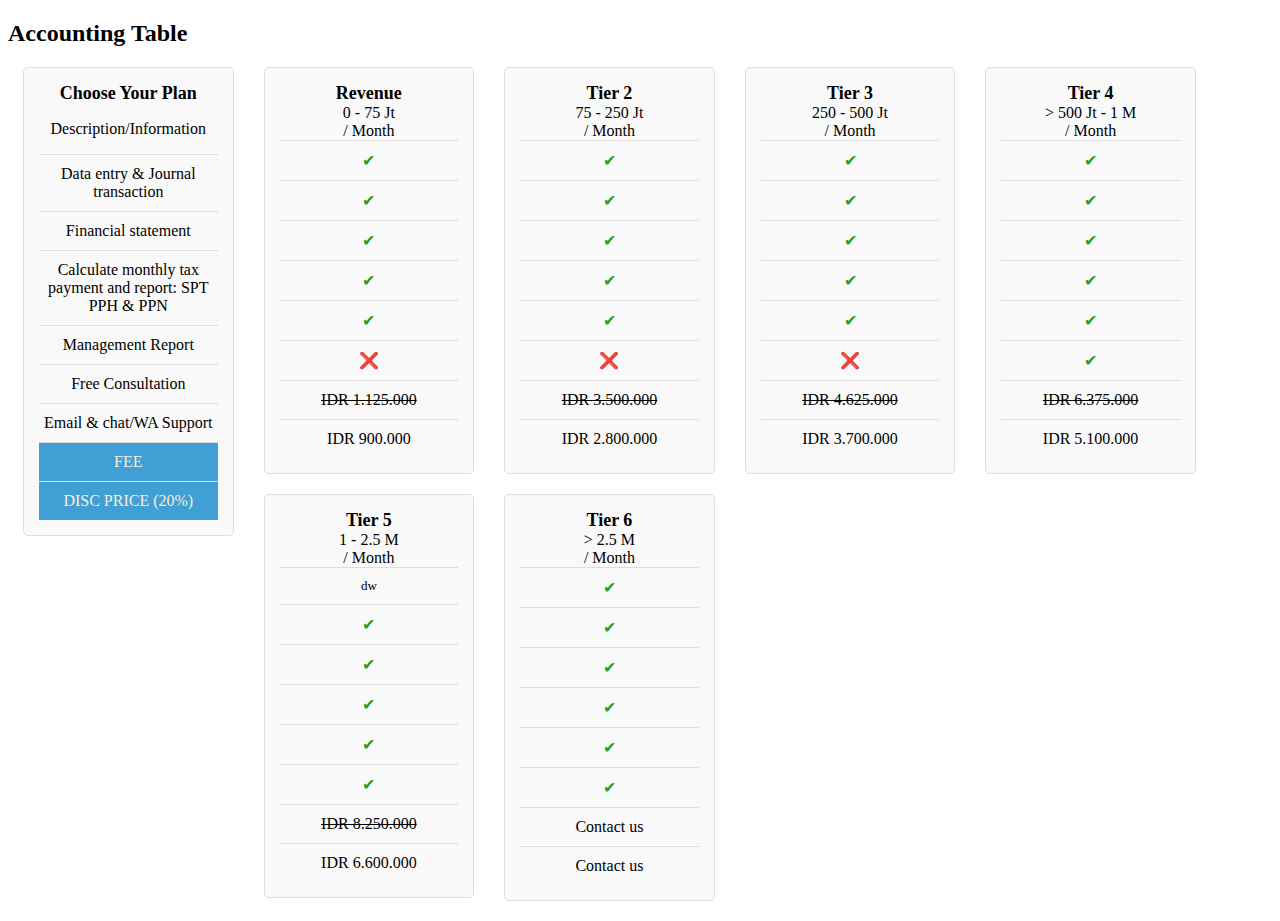
==== esa.html @ 750e7346 "change table service" ====
<!DOCTYPE html>
<html lang="en">
<head>
<meta charset="UTF-8">
<meta name="viewport" content="width=device-width, initial-scale=1.0">
<title>Accounting Table</title>
<style>
    .comparison-table {
        width: 100%;
    }
    .pricing-col {
        float: left;
        width: 16.66%;
        padding: 0 15px;
    }
    .pricing-card {
        border: 1px solid #ddd;
        border-radius: 5px;
        padding: 15px;
        margin-bottom: 20px;
        background-color: #f9f9f9;
    }
    .pricing-header {
        text-align: center;
    }
    .pricing-header h5 {
        margin: 0;
        font-size: 18px;
    }
    .pricing-feature {
        list-style: none;
        padding: 0;
        text-align: center;
    }
    .pricing-feature li {
        padding: 10px 0;
        border-top: 1px solid #ddd;
    }
</style>
</head>
<body>

<h2>Accounting Table</h2>

<div class="row-fluid clearfix">
    <div class="pricing-wrapper comparison-table clearfix style-3">
        <div class="pricing-col list-feature">
            <div class="pricing-card">
                <div class="pricing-header">
                    <h5>Choose Your Plan</h5>
                    <p>Description/Information</p>
                </div>
                <div class="pricing-feature">
                    <li>Data entry & Journal transaction</li>
                    <li>Financial statement</li>
                    <li>Calculate monthly tax payment and report: SPT PPH & PPN</li>
                    <li>Management Report</li>
                    <li>Free Consultation</li>
                    <li>Email & chat/WA Support</li>
                    <li style="background-color: #40A0D6; color: antiquewhite;">FEE</li>
                    <li style="background-color: #40A0D6; color: antiquewhite;">DISC PRICE (20%)</li>
                </div>
            </div>
        </div>

        <!-- Combined Revenue -->
        <div class="pricing-col person">
            <div class="pricing-card">
                <div class="pricing-header">
                    <h5>Revenue</h5>
                    <div class="price-box">
                        <div class="price">0 - 75 Jt</div>
                        <div class="plan">/ Month</div>
                    </div>
                </div>
                <div class="pricing-feature">
                    <li><span style="color: #2CA01C;">&#10004;</span></li>
                    <li><span style="color: #2CA01C;">&#10004;</span></li>
                    <li><span style="color: #2CA01C;">&#10004;</span></li>
                    <li><span style="color: #2CA01C;">&#10004;</span></li>
                    <li><span style="color: #2CA01C;">&#10004;</span></li>
                    <li><span>&#10060;</span></li>
                    <li><span style="text-decoration: line-through;">IDR 1.125.000</span></li>
                    <li><span>IDR 900.000</span></li>
                </div>
            </div>
        </div>

        <!-- Tier 2 -->
        <div class="pricing-col person">
            <div class="pricing-card">
                <div class="pricing-header">
                    <h5>Tier 2</h5>
                    <div class="price-box">
                        <div class="price">75 - 250 Jt</div>
                        <div class="plan">/ Month</div>
                    </div>
                </div>
                <div class="pricing-feature">
                    <li><span style="color: #2CA01C;">&#10004;</span></li>
                    <li><span style="color: #2CA01C;">&#10004;</span></li>
                    <li><span style="color: #2CA01C;">&#10004;</span></li>
                    <li><span style="color: #2CA01C;">&#10004;</span></li>
                    <li><span style="color: #2CA01C;">&#10004;</span></li>
                    <li><span>&#10060;</span></li>
                    <li><span style="text-decoration: line-through;">IDR 3.500.000</span></li>
                    <li><span>IDR 2.800.000</span></li>
                </div>
            </div>
        </div>

        <!-- Tier 3 -->
        <div class="pricing-col person">
            <div class="pricing-card">
                <div class="pricing-header">
                    <h5>Tier 3</h5>
                    <div class="price-box">
                        <div class="price">250 - 500 Jt</div>
                        <div class="plan">/ Month</div>
                    </div>
                </div>
                <div class="pricing-feature">
                    <li><span style="color: #2CA01C;">&#10004;</span></li>
                    <li><span style="color: #2CA01C;">&#10004;</span></li>
                    <li><span style="color: #2CA01C;">&#10004;</span></li>
                    <li><span style="color: #2CA01C;">&#10004;</span></li>
                    <li><span style="color: #2CA01C;">&#10004;</span></li>
                    <li><span>&#10060;</span></li>
                    <li><span style="text-decoration: line-through;">IDR 4.625.000</span></li>
                    <li><span>IDR 3.700.000</span></li>
                </div>
            </div>
        </div>

        <!-- Tier 4 -->
        <div class="pricing-col person">
            <div class="pricing-card">
                <div class="pricing-header">
                    <h5>Tier 4</h5>
                    <div class="price-box">
                        <div class="price">> 500 Jt - 1 M</div>
                        <div class="plan">/ Month</div>
                    </div>
                </div>
                <div class="pricing-feature">
                    <li><span style="color: #2CA01C;">&#10004;</span></li>
                    <li><span style="color: #2CA01C;">&#10004;</span></li>
                    <li><span style="color: #2CA01C;">&#10004;</span></li>
                    <li><span style="color: #2CA01C;">&#10004;</span></li>
                    <li><span style="color: #2CA01C;">&#10004;</span></li>
                    <li><span style="color: #2CA01C;">&#10004;</span></li>
                    <li><span style="text-decoration: line-through;">IDR 6.375.000</span></li>
                    <li><span>IDR 5.100.000</span></li>
                </div>
            </div>
        </div>

        <!-- Tier 5 -->
        <div class="pricing-col person">
            <div class="pricing-card">
                <div class="pricing-header">
                    <h5>Tier 5</h5>
                    <div class="price-box">
                        <div class="price">1 - 2.5 M</div>
                        <div class="plan">/ Month</div>
                    </div>
                </div>
                <div class="pricing-feature">
                    <li style="font-size: small;">dw</li>
                    <li><span style="color: #2CA01C;">&#10004;</span></li>
                    <li><span style="color: #2CA01C;">&#10004;</span></li>
                    <li><span style="color: #2CA01C;">&#10004;</span></li>
                    <li><span style="color: #2CA01C;">&#10004;</span></li>
                    <li><span style="color: #2CA01C;">&#10004;</span></li>
                    <li><span style="text-decoration: line-through;">IDR 8.250.000</span></li>
                    <li><span>IDR 6.600.000</span></li>
                </div>
            </div>
        </div>

        <!-- Tier 6 -->
        <div class="pricing-col person">
            <div class="pricing-card">
                <div class="pricing-header">
                    <h5>Tier 6</h5>
                    <div class="price-box">
                        <div class="price">> 2.5 M</div>
                        <div class="plan">/ Month</div>
                    </div>
                </div>
                <div class="pricing-feature">
                    <li><span style="color: #2CA01C;">&#10004;</span></li>
                    <li><span style="color: #2CA01C;">&#10004;</span></li>
                    <li><span style="color: #2CA01C;">&#10004;</span></li>
                    <li><span style="color: #2CA01C;">&#10004;</span></li>
                    <li><span style="color: #2CA01C;">&#10004;</span></li>
                    <li><span style="color: #2CA01C;">&#10004;</span></li>
                    <li><span>Contact us</span></li>
                    <li><span>Contact us</span></li>
                </div>
            </div>
        </div>
    </div>
</div>

</body>
</html>
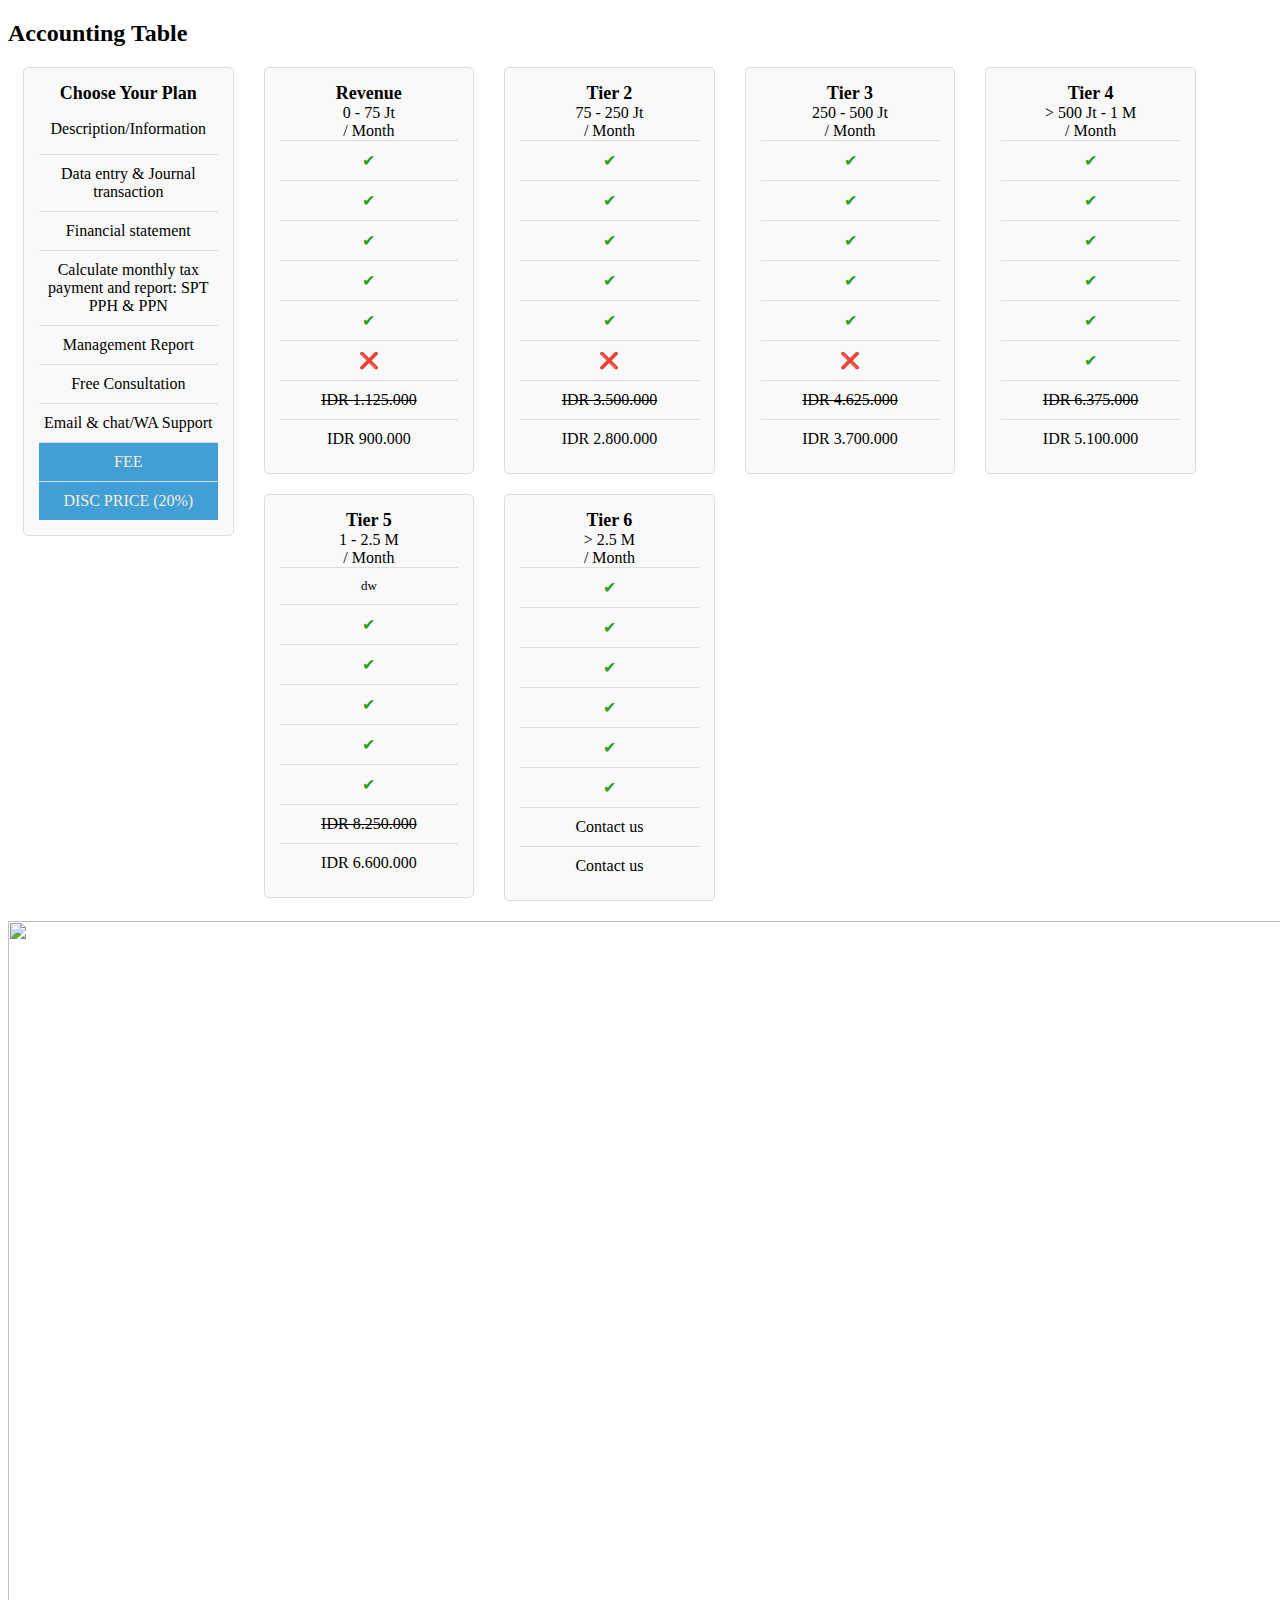
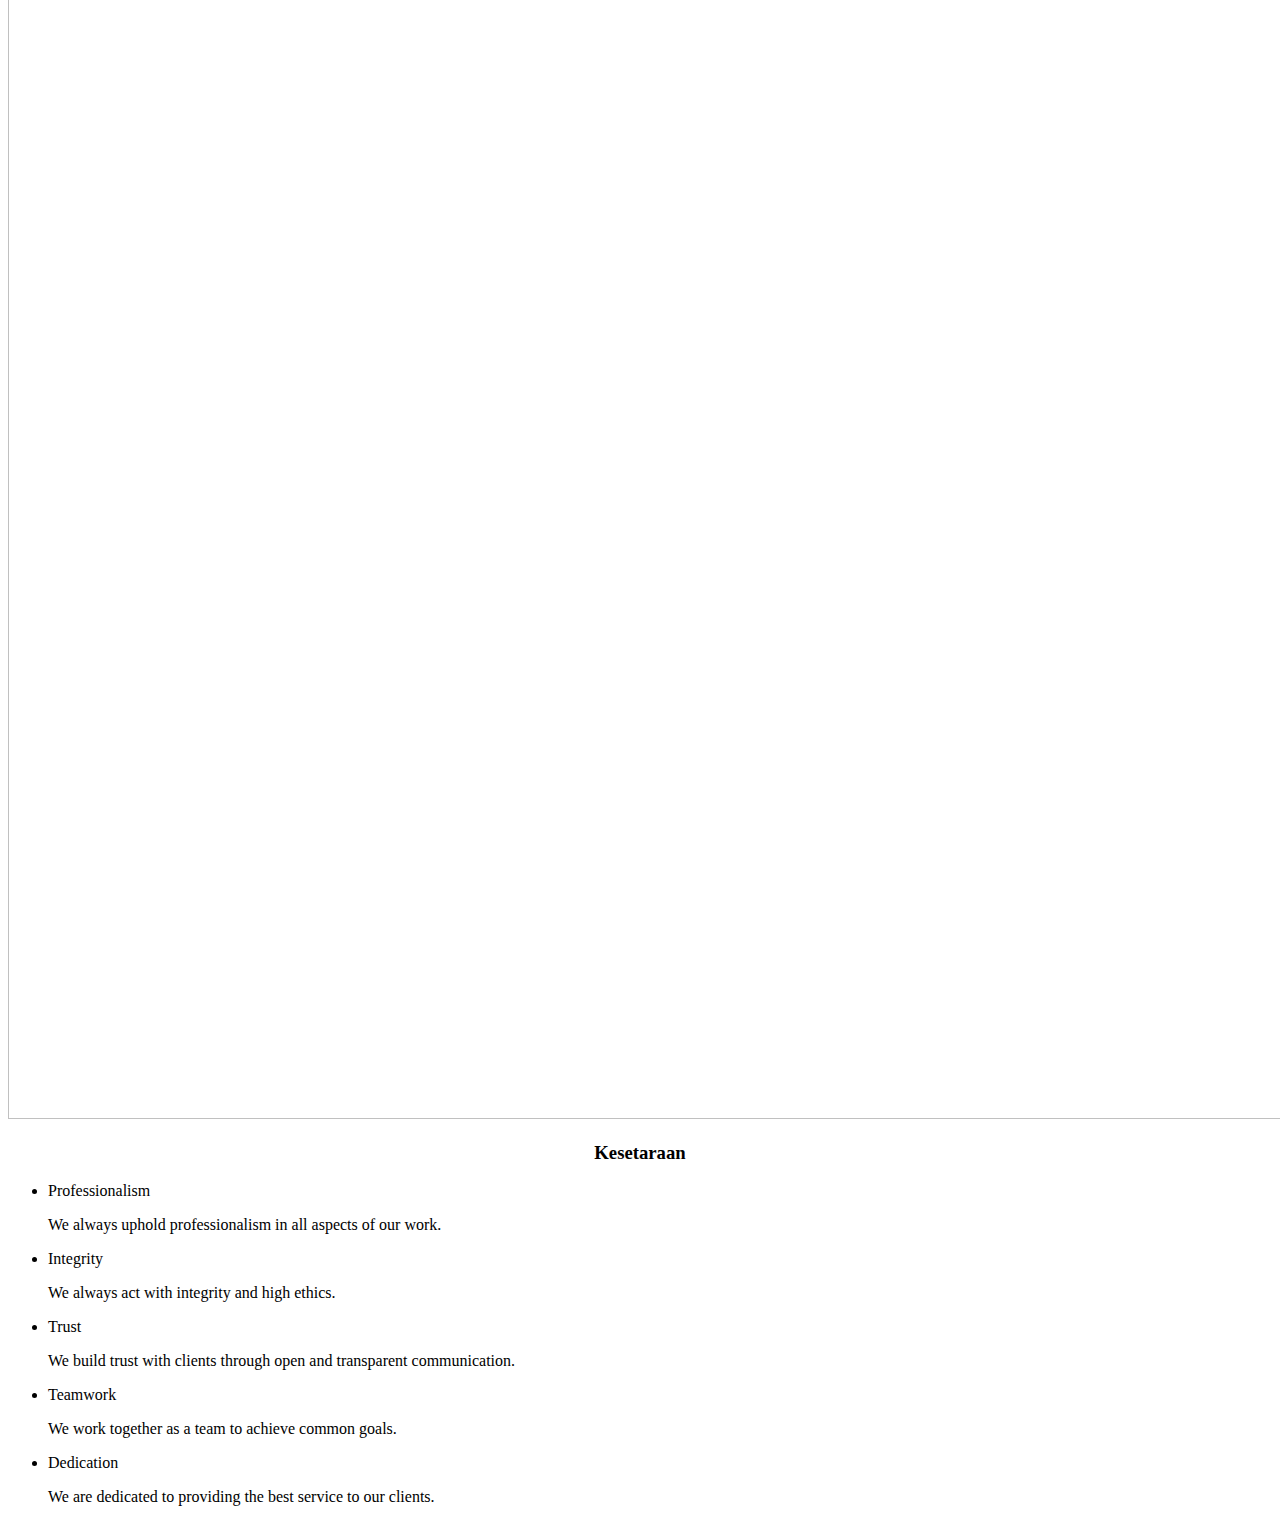
==== commit a5204512: "our value" ====
--- a/esa.html
+++ b/esa.html
@@ -203,5 +203,88 @@
     </div>
 </div>
 
+
+
+<section class="elementor-section elementor-inner-section elementor-element elementor-element-e340faa elementor-section-height-min-height elementor-section-boxed elementor-section-height-default elementor-section-column-vertical-align-stretch" data-id="e340faa" data-element_type="section">
+    <div class="elementor-container elementor-column-gap-no">
+        <div class="elementor-row">
+<div class="elementor-column elementor-col-50 elementor-inner-column elementor-element elementor-element-59bbc26" data-id="59bbc26" data-element_type="column">
+<div class="elementor-column-wrap elementor-element-populated">
+        <div class="elementor-widget-wrap">
+    <div class="elementor-element elementor-element-72e6a5f elementor-widget elementor-widget-heading elementor-motion-effects-parent" data-id="72e6a5f" data-element_type="widget" data-settings="{&quot;motion_fx_motion_fx_scrolling&quot;:&quot;yes&quot;,&quot;motion_fx_translateX_effect&quot;:&quot;yes&quot;,&quot;motion_fx_translateX_speed&quot;:{&quot;unit&quot;:&quot;px&quot;,&quot;size&quot;:4,&quot;sizes&quot;:[]},&quot;motion_fx_translateX_affectedRange&quot;:{&quot;unit&quot;:&quot;%&quot;,&quot;size&quot;:&quot;&quot;,&quot;sizes&quot;:{&quot;start&quot;:0,&quot;end&quot;:100}},&quot;motion_fx_devices&quot;:[&quot;desktop&quot;,&quot;tablet&quot;,&quot;mobile&quot;]}" data-widget_type="heading.default">
+<div class="elementor-widget-container elementor-motion-effects-element" style="--translateX: 108.04px; transform: translateX(var(--translateX));">
+<style>/*! elementor - v3.17.0 - 08-11-2023 */
+.elementor-heading-title{padding:0;margin:0;line-height:1}.elementor-widget-heading .elementor-heading-title[class*=elementor-size-]>a{color:inherit;font-size:inherit;line-height:inherit}.elementor-widget-heading .elementor-heading-title.elementor-size-small{font-size:15px}.elementor-widget-heading .elementor-heading-title.elementor-size-medium{font-size:19px}.elementor-widget-heading .elementor-heading-title.elementor-size-large{font-size:29px}.elementor-widget-heading .elementor-heading-title.elementor-size-xl{font-size:39px}.elementor-widget-heading .elementor-heading-title.elementor-size-xxl{font-size:59px}</style><h2 class="elementor-heading-title elementor-size-default">WE</h2>		</div>
+</div>
+    </div>
+</div>
+</div>
+<div class="elementor-column elementor-col-50 elementor-inner-column elementor-element elementor-element-80c87f4" data-id="80c87f4" data-element_type="column">
+<div class="elementor-column-wrap elementor-element-populated">
+        <div class="elementor-widget-wrap">
+    <div class="elementor-element elementor-element-3595d03 elementor-position-top elementor-widget elementor-widget-image-box" data-id="3595d03" data-element_type="widget" data-widget_type="image-box.default">
+<div class="elementor-widget-container">
+<style>/*! elementor - v3.17.0 - 08-11-2023 */
+.elementor-widget-image-box .elementor-image-box-content{width:100%}@media (min-width:768px){.elementor-widget-image-box.elementor-position-left .elementor-image-box-wrapper,.elementor-widget-image-box.elementor-position-right .elementor-image-box-wrapper{display:flex}.elementor-widget-image-box.elementor-position-right .elementor-image-box-wrapper{text-align:right;flex-direction:row-reverse}.elementor-widget-image-box.elementor-position-left .elementor-image-box-wrapper{text-align:left;flex-direction:row}.elementor-widget-image-box.elementor-position-top .elementor-image-box-img{margin:auto}.elementor-widget-image-box.elementor-vertical-align-top .elementor-image-box-wrapper{align-items:flex-start}.elementor-widget-image-box.elementor-vertical-align-middle .elementor-image-box-wrapper{align-items:center}.elementor-widget-image-box.elementor-vertical-align-bottom .elementor-image-box-wrapper{align-items:flex-end}}@media (max-width:767px){.elementor-widget-image-box .elementor-image-box-img{margin-left:auto!important;margin-right:auto!important;margin-bottom:15px}}.elementor-widget-image-box .elementor-image-box-img{display:inline-block}.elementor-widget-image-box .elementor-image-box-title a{color:inherit}.elementor-widget-image-box .elementor-image-box-wrapper{text-align:center}.elementor-widget-image-box .elementor-image-box-description{margin:0}</style><div class="elementor-image-box-wrapper"><figure class="elementor-image-box-img"><img loading="lazy" decoding="async" width="2725" height="1798" src="https://gck-consulting.com/wp-content/uploads/2023/03/kesetaraan.png" class="attachment-full size-full wp-image-8164" alt="" srcset="https://gck-consulting.com/wp-content/uploads/2023/03/kesetaraan.png 2725w, https://gck-consulting.com/wp-content/uploads/2023/03/kesetaraan-300x198.png 300w, https://gck-consulting.com/wp-content/uploads/2023/03/kesetaraan-1024x676.png 1024w, https://gck-consulting.com/wp-content/uploads/2023/03/kesetaraan-768x507.png 768w, https://gck-consulting.com/wp-content/uploads/2023/03/kesetaraan-1536x1013.png 1536w, https://gck-consulting.com/wp-content/uploads/2023/03/kesetaraan-2048x1351.png 2048w, https://gck-consulting.com/wp-content/uploads/2023/03/kesetaraan-600x396.png 600w" sizes="(max-width: 2725px) 100vw, 2725px"></figure><div class="elementor-image-box-content"><h3 class="elementor-image-box-title">Kesetaraan</h3></div></div>		</div>
+</div>
+    </div>
+</div>
+</div>
+            </div>
+</div>
+</section>
+
+
+<ul class="faq-list">
+
+    <li>
+      <div data-bs-toggle="collapse" class="collapsed question" href="#faq1">Professionalism<i class="bi bi-chevron-down icon-show"></i><i class="bi bi-chevron-up icon-close"></i></div>
+      <div id="faq1" class="collapse" data-bs-parent=".faq-list">
+        <p>
+          We always uphold professionalism in all aspects of our work.
+        </p>
+      </div>
+    </li>
+
+    <li>
+      <div data-bs-toggle="collapse" href="#faq2" class="collapsed question">Integrity <i class="bi bi-chevron-down icon-show"></i><i class="bi bi-chevron-up icon-close"></i></div>
+      <div id="faq2" class="collapse" data-bs-parent=".faq-list">
+        <p>
+          We always act with integrity and high ethics.
+        </p>
+      </div>
+    </li>
+
+    <li>
+      <div data-bs-toggle="collapse" href="#faq3" class="collapsed question">Trust <i class="bi bi-chevron-down icon-show"></i><i class="bi bi-chevron-up icon-close"></i></div>
+      <div id="faq3" class="collapse" data-bs-parent=".faq-list">
+        <p>
+          We build trust with clients through open and transparent communication.
+        </p>
+      </div>
+    </li>
+
+    <li>
+      <div data-bs-toggle="collapse" href="#faq4" class="collapsed question">Teamwork <i class="bi bi-chevron-down icon-show"></i><i class="bi bi-chevron-up icon-close"></i></div>
+      <div id="faq4" class="collapse" data-bs-parent=".faq-list">
+        <p>
+          We work together as a team to achieve common goals.
+        </p>
+      </div>
+    </li>
+
+    <li>
+      <div data-bs-toggle="collapse" href="#faq5" class="collapsed question">Dedication <i class="bi bi-chevron-down icon-show"></i><i class="bi bi-chevron-up icon-close"></i></div>
+      <div id="faq5" class="collapse" data-bs-parent=".faq-list">
+        <p>
+          We are dedicated to providing the best service to our clients.
+        </p>
+      </div>
+    </li>
+
+  
+
+  </ul>
+
 </body>
 </html>
